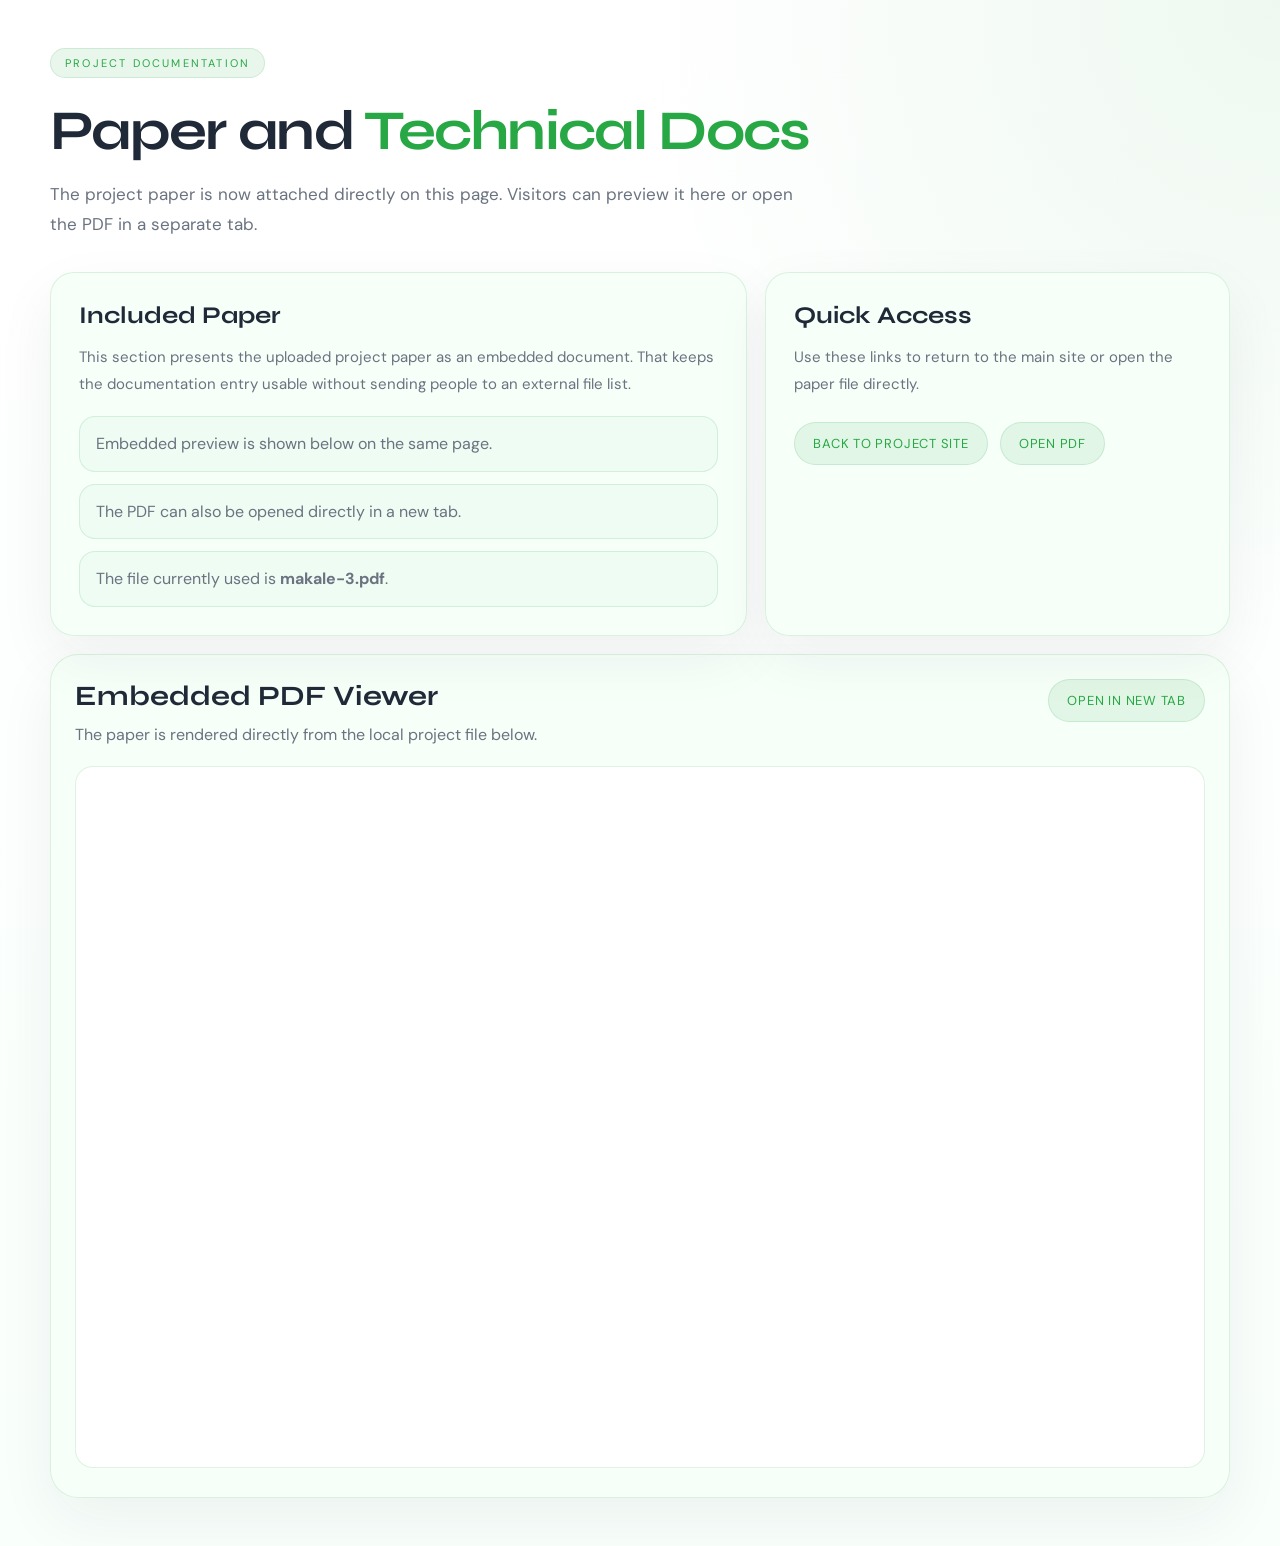
==== documentation.html @ 4c2d8715 "Update media links and documentation" ====
<!DOCTYPE html>
<html lang="en">
<head>
<meta charset="UTF-8"/>
<meta name="viewport" content="width=device-width, initial-scale=1.0"/>
<title>Project Documentation</title>
<link href="https://fonts.googleapis.com/css2?family=Syne:wght@400;600;700;800&family=DM+Sans:ital,wght@0,300;0,400;0,500;1,300&display=swap" rel="stylesheet"/>
<style>
  :root {
    --bg: #ffffff;
    --surface: rgba(247,255,249,0.94);
    --surface2: #eefcf3;
    --green: #28a745;
    --text: #1f2937;
    --text-muted: #6b7280;
    --border: rgba(40,167,69,0.15);
  }

  * { box-sizing: border-box; margin: 0; padding: 0; }

  body {
    min-height: 100vh;
    background:
      radial-gradient(circle at top right, rgba(40,167,69,0.08), transparent 32%),
      linear-gradient(180deg, #ffffff 0%, #f9fffb 100%);
    color: var(--text);
    font-family: 'DM Sans', sans-serif;
    padding: 48px 24px;
  }

  .page {
    max-width: 1180px;
    margin: 0 auto;
  }

  .tag {
    display: inline-block;
    font-size: 11px;
    letter-spacing: 0.2em;
    text-transform: uppercase;
    color: var(--green);
    background: rgba(40,167,69,0.1);
    border: 1px solid var(--border);
    border-radius: 999px;
    padding: 7px 14px;
    margin-bottom: 24px;
  }

  h1 {
    font-family: 'Syne', sans-serif;
    font-size: clamp(32px, 6vw, 56px);
    line-height: 1.05;
    letter-spacing: -0.03em;
    margin-bottom: 18px;
  }

  h1 span { color: var(--green); }

  .intro {
    max-width: 760px;
    font-size: 17px;
    line-height: 1.8;
    color: var(--text-muted);
    margin-bottom: 32px;
  }

  .meta-grid {
    display: grid;
    grid-template-columns: 1.2fr 0.8fr;
    gap: 18px;
    margin-bottom: 18px;
  }

  .card {
    background: var(--surface);
    border: 1px solid var(--border);
    border-radius: 24px;
    padding: 28px;
    box-shadow: 0 22px 60px rgba(31,41,55,0.06);
  }

  .card h2 {
    font-family: 'Syne', sans-serif;
    font-size: 24px;
    margin-bottom: 14px;
  }

  .card p {
    font-size: 15px;
    line-height: 1.8;
    color: var(--text-muted);
  }

  .meta-list {
    margin-top: 18px;
    display: flex;
    flex-direction: column;
    gap: 12px;
  }

  .meta-item {
    background: var(--surface2);
    border: 1px solid var(--border);
    border-radius: 16px;
    padding: 14px 16px;
    color: var(--text-muted);
    line-height: 1.6;
  }

  .actions {
    margin-top: 24px;
    display: flex;
    gap: 12px;
    flex-wrap: wrap;
  }

  .button {
    display: inline-flex;
    align-items: center;
    justify-content: center;
    padding: 12px 18px;
    border-radius: 999px;
    border: 1px solid var(--border);
    background: rgba(40,167,69,0.1);
    color: var(--green);
    text-decoration: none;
    font-size: 13px;
    letter-spacing: 0.06em;
    text-transform: uppercase;
    transition: transform 0.2s, border-color 0.2s, background 0.2s;
  }

  .button:hover {
    transform: translateY(-1px);
    border-color: rgba(40,167,69,0.3);
    background: rgba(40,167,69,0.16);
  }

  .viewer-card {
    background: var(--surface);
    border: 1px solid var(--border);
    border-radius: 28px;
    padding: 24px;
    box-shadow: 0 22px 60px rgba(31,41,55,0.06);
  }

  .viewer-head {
    display: flex;
    align-items: flex-start;
    justify-content: space-between;
    gap: 18px;
    margin-bottom: 18px;
  }

  .viewer-head h2 {
    font-family: 'Syne', sans-serif;
    font-size: 28px;
    margin-bottom: 8px;
  }

  .viewer-head p {
    color: var(--text-muted);
    line-height: 1.7;
  }

  .pdf-frame {
    width: 100%;
    height: min(78vh, 980px);
    border: 1px solid var(--border);
    border-radius: 18px;
    background: #ffffff;
  }

  @media (max-width: 860px) {
    body { padding: 32px 20px; }
    .meta-grid { grid-template-columns: 1fr; }
    .viewer-head {
      flex-direction: column;
      align-items: stretch;
    }
    .pdf-frame {
      height: 68vh;
    }
  }
</style>
</head>
<body>
  <main class="page">
    <div class="tag">Project Documentation</div>
    <h1>Paper and <span>Technical Docs</span></h1>
    <p class="intro">
      The project paper is now attached directly on this page. Visitors can preview it here or open the PDF in a separate tab.
    </p>

    <section class="meta-grid">
      <article class="card">
        <h2>Included Paper</h2>
        <p>
          This section presents the uploaded project paper as an embedded document. That keeps the documentation entry usable without sending people to an external file list.
        </p>
        <div class="meta-list">
          <div class="meta-item">Embedded preview is shown below on the same page.</div>
          <div class="meta-item">The PDF can also be opened directly in a new tab.</div>
          <div class="meta-item">The file currently used is <strong>makale-3.pdf</strong>.</div>
        </div>
      </article>

      <aside class="card">
        <h2>Quick Access</h2>
        <p>
          Use these links to return to the main site or open the paper file directly.
        </p>
        <div class="actions">
          <a class="button" href="index.html">Back to Project Site</a>
          <a class="button" href="makale-3.pdf" target="_blank" rel="noopener noreferrer">Open PDF</a>
        </div>
      </aside>
    </section>

    <section class="viewer-card">
      <div class="viewer-head">
        <div>
          <h2>Embedded PDF Viewer</h2>
          <p>The paper is rendered directly from the local project file below.</p>
        </div>
        <a class="button" href="makale-3.pdf" target="_blank" rel="noopener noreferrer">Open in New Tab</a>
      </div>
      <iframe
        class="pdf-frame"
        src="makale-3.pdf"
        title="Project paper PDF">
      </iframe>
    </section>
  </main>
</body>
</html>
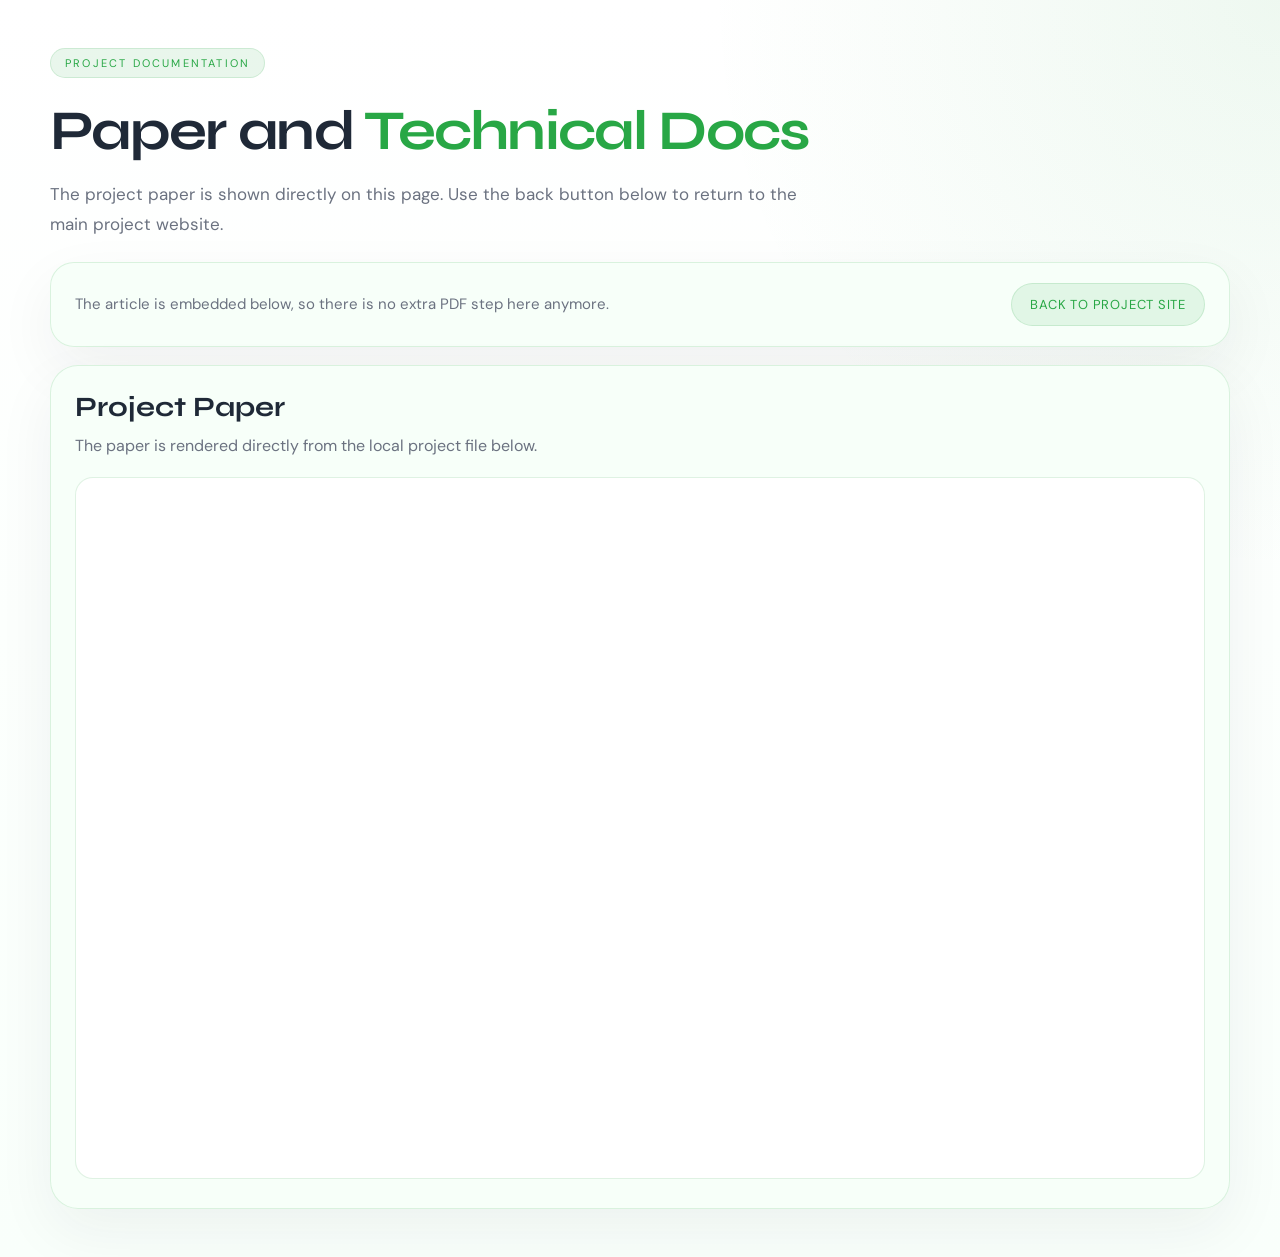
==== commit 0dbdd2f7: "Simplify documentation page flow" ====
--- a/documentation.html
+++ b/documentation.html
@@ -61,54 +61,30 @@
     font-size: 17px;
     line-height: 1.8;
     color: var(--text-muted);
-    margin-bottom: 32px;
+    margin-bottom: 22px;
   }
 
-  .meta-grid {
-    display: grid;
-    grid-template-columns: 1.2fr 0.8fr;
-    gap: 18px;
-    margin-bottom: 18px;
-  }
-
-  .card {
+  .toolbar {
     background: var(--surface);
     border: 1px solid var(--border);
     border-radius: 24px;
-    padding: 28px;
+    padding: 20px 24px;
     box-shadow: 0 22px 60px rgba(31,41,55,0.06);
+    margin-bottom: 18px;
+    display: flex;
+    align-items: center;
+    justify-content: space-between;
+    gap: 18px;
   }
 
-  .card h2 {
-    font-family: 'Syne', sans-serif;
-    font-size: 24px;
-    margin-bottom: 14px;
-  }
-
-  .card p {
+  .toolbar p {
     font-size: 15px;
     line-height: 1.8;
     color: var(--text-muted);
-  }
-
-  .meta-list {
-    margin-top: 18px;
-    display: flex;
-    flex-direction: column;
-    gap: 12px;
-  }
-
-  .meta-item {
-    background: var(--surface2);
-    border: 1px solid var(--border);
-    border-radius: 16px;
-    padding: 14px 16px;
-    color: var(--text-muted);
-    line-height: 1.6;
+    max-width: 720px;
   }
 
   .actions {
-    margin-top: 24px;
     display: flex;
     gap: 12px;
     flex-wrap: wrap;
@@ -147,8 +123,7 @@
   .viewer-head {
     display: flex;
     align-items: flex-start;
-    justify-content: space-between;
-    gap: 18px;
+    justify-content: flex-start;
     margin-bottom: 18px;
   }
 
@@ -173,10 +148,13 @@
 
   @media (max-width: 860px) {
     body { padding: 32px 20px; }
-    .meta-grid { grid-template-columns: 1fr; }
+    .toolbar {
+      flex-direction: column;
+      align-items: flex-start;
+    }
     .viewer-head {
       flex-direction: column;
-      align-items: stretch;
+      align-items: flex-start;
     }
     .pdf-frame {
       height: 68vh;
@@ -189,41 +167,26 @@
     <div class="tag">Project Documentation</div>
     <h1>Paper and <span>Technical Docs</span></h1>
     <p class="intro">
-      The project paper is now attached directly on this page. Visitors can preview it here or open the PDF in a separate tab.
+      The project paper is shown directly on this page. Use the back button below to return to the main project website.
     </p>
 
-    <section class="meta-grid">
-      <article class="card">
-        <h2>Included Paper</h2>
+    <section class="toolbar">
+      <div>
         <p>
-          This section presents the uploaded project paper as an embedded document. That keeps the documentation entry usable without sending people to an external file list.
+          The article is embedded below, so there is no extra PDF step here anymore.
         </p>
-        <div class="meta-list">
-          <div class="meta-item">Embedded preview is shown below on the same page.</div>
-          <div class="meta-item">The PDF can also be opened directly in a new tab.</div>
-          <div class="meta-item">The file currently used is <strong>makale-3.pdf</strong>.</div>
-        </div>
-      </article>
-
-      <aside class="card">
-        <h2>Quick Access</h2>
-        <p>
-          Use these links to return to the main site or open the paper file directly.
-        </p>
-        <div class="actions">
-          <a class="button" href="index.html">Back to Project Site</a>
-          <a class="button" href="makale-3.pdf" target="_blank" rel="noopener noreferrer">Open PDF</a>
-        </div>
-      </aside>
+      </div>
+      <div class="actions">
+        <a class="button" href="index.html" onclick="if (window.history.length > 1) { history.back(); return false; }">Back to Project Site</a>
+      </div>
     </section>
 
     <section class="viewer-card">
       <div class="viewer-head">
         <div>
-          <h2>Embedded PDF Viewer</h2>
+          <h2>Project Paper</h2>
           <p>The paper is rendered directly from the local project file below.</p>
         </div>
-        <a class="button" href="makale-3.pdf" target="_blank" rel="noopener noreferrer">Open in New Tab</a>
       </div>
       <iframe
         class="pdf-frame"
